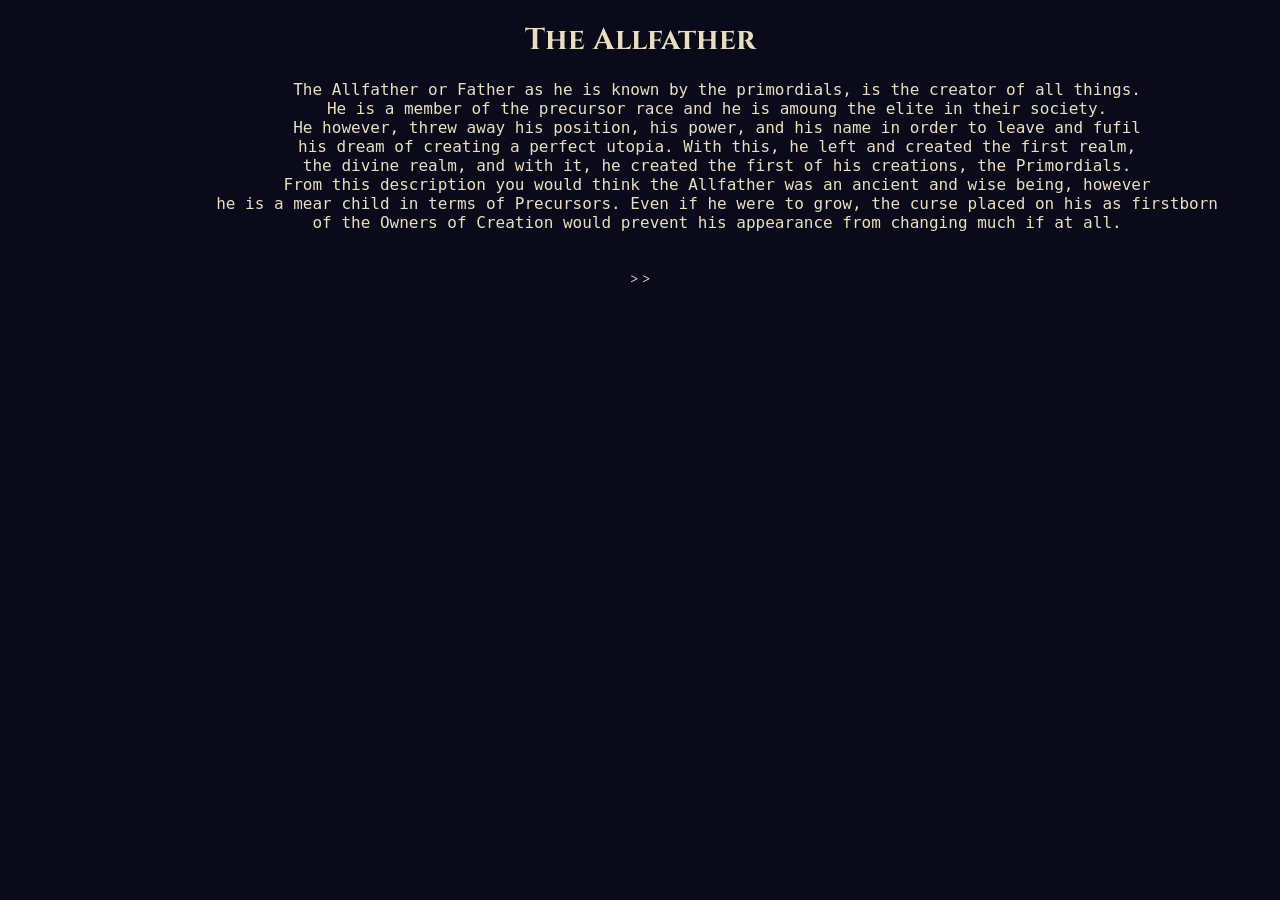
==== ChroniclesOfAlruxis/index.html @ 1fa232ad "Add files via upload" ====
<!DOCTYPE html>
    <html>
        <head>
            <title>My Creation</title>
            <link rel="stylesheet" href = style.css>
        </head>
        <body>
            <h1 class="title">The Allfather</h1>
            <pre>
                The Allfather or Father as he is known by the primordials, is the creator of all things.
                He is a member of the precursor race and he is amoung the elite in their society.
                He however, threw away his position, his power, and his name in order to leave and fufil
                his dream of creating a perfect utopia. With this, he left and created the first realm,
                the divine realm, and with it, he created the first of his creations, the Primordials.
                From this description you would think the Allfather was an ancient and wise being, however
                he is a mear child in terms of Precursors. Even if he were to grow, the curse placed on his as firstborn
                of the Owners of Creation would prevent his appearance from changing much if at all.
            </pre>
        </body>
    </html>>
</DOCTYPE>>
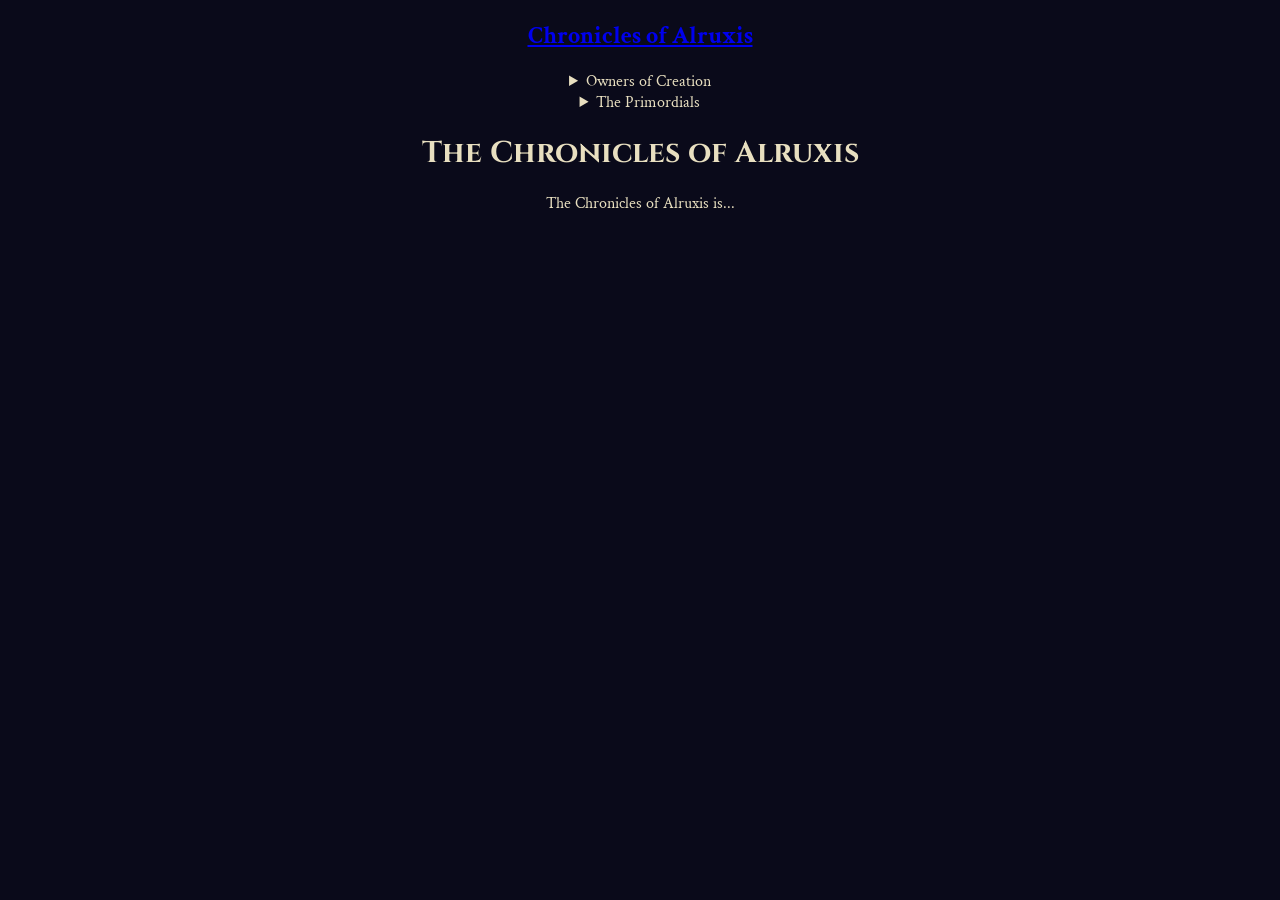
==== commit 654528dd: "Revise index.html for Chronicles of Alruxis Updated the title and structure of the HTML document, ad" ====
--- a/ChroniclesOfAlruxis/index.html
+++ b/ChroniclesOfAlruxis/index.html
@@ -1,21 +1,20 @@
 <!DOCTYPE html>
     <html>
         <head>
-            <title>My Creation</title>
-            <link rel="stylesheet" href = style.css>
+            <title>Chronicles of Alruxis</title>
+            <link rel="stylesheet" href = "style.css">
         </head>
         <body>
-            <h1 class="title">The Allfather</h1>
-            <pre>
-                The Allfather or Father as he is known by the primordials, is the creator of all things.
-                He is a member of the precursor race and he is amoung the elite in their society.
-                He however, threw away his position, his power, and his name in order to leave and fufil
-                his dream of creating a perfect utopia. With this, he left and created the first realm,
-                the divine realm, and with it, he created the first of his creations, the Primordials.
-                From this description you would think the Allfather was an ancient and wise being, however
-                he is a mear child in terms of Precursors. Even if he were to grow, the curse placed on his as firstborn
-                of the Owners of Creation would prevent his appearance from changing much if at all.
-            </pre>
+            <div id="sidebar-container"></div>
+
+            <div class="main-content">
+                <h1 class="title">The Chronicles of Alruxis</h1>
+                <div class="card">
+                    <p class="description" id="chronicles">
+                        The Chronicles of Alruxis is...
+                    </p>
+                </div>
+            </div>
+            <script src="sidebar.js"></script>
         </body>
-    </html>>
-</DOCTYPE>>+    </html>
--- a/ChroniclesOfAlruxis/style.css
+++ b/ChroniclesOfAlruxis/style.css
@@ -0,0 +1,15 @@
+@import url('https://fonts.googleapis.com/css2?family=Cinzel:wght@400;700;900&family=Crimson+Text:ital,wght@0,400;0,600;1,400&family=Uncial+Antiqua&display=swap');
+
+body
+{
+    text-align:center;
+    font-size:16px;
+    background-color:#0a0a1a;
+    color:#e8dfc0;
+    font-family:'Crimson Text', serif;
+}
+.title
+{
+    font-family:'Cinzel', serif;
+    font-size:30px;
+}
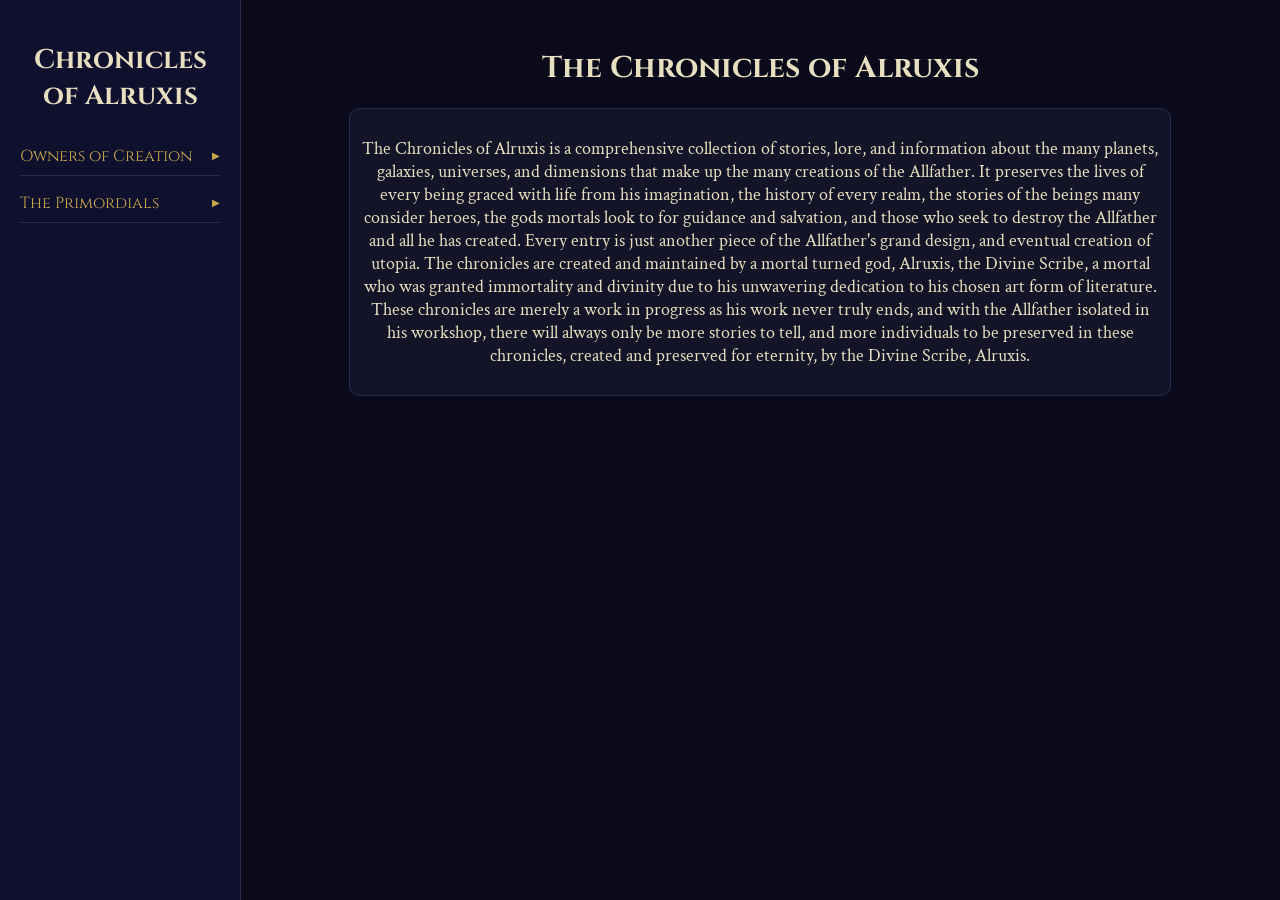
==== commit 5444b112: "Enhance description of Chronicles of Alruxis Expanded the description of 'The Chronicles of Alruxis'" ====
--- a/ChroniclesOfAlruxis/index.html
+++ b/ChroniclesOfAlruxis/index.html
@@ -11,7 +11,15 @@
                 <h1 class="title">The Chronicles of Alruxis</h1>
                 <div class="card">
                     <p class="description" id="chronicles">
-                        The Chronicles of Alruxis is...
+                        The Chronicles of Alruxis is a comprehensive collection of stories, lore, and information about the 
+                        many planets, galaxies, universes, and dimensions that make up the many creations of the Allfather.
+                        It preserves the lives of every being graced with life from his imagination, the history of every realm, the stories of the beings many consider heroes,
+                        the gods mortals look to for guidance and salvation, and those who seek to destroy the Allfather and all he has created.
+                        Every entry is just another piece of the Allfather's grand design, and eventual creation of utopia.
+                        The chronicles are created and maintained by a mortal turned god, Alruxis, the Divine Scribe, a mortal who was granted immortality and divinity
+                        due to his unwavering dedication to his chosen art form of literature. These chronicles are merely a work in progress
+                        as his work never truly ends, and with the Allfather isolated in his workshop, there will always only be more stories to tell,
+                        and more individuals to be preserved in these chronicles, created and preserved for eternity, by the Divine Scribe, Alruxis.
                     </p>
                 </div>
             </div>
--- a/ChroniclesOfAlruxis/style.css
+++ b/ChroniclesOfAlruxis/style.css
@@ -3,13 +3,120 @@
 body
 {
     text-align:center;
-    font-size:16px;
     background-color:#0a0a1a;
     color:#e8dfc0;
-    font-family:'Crimson Text', serif;
+}
+.card
+{
+    width:auto;
+    max-width:800px;
+    height:auto;
+    margin:20px auto;
+    padding:10px;
+    background-color:#141428;
+    border:1px solid #2a2a4a;
+    border-radius:10px;
 }
 .title
 {
     font-family:'Cinzel', serif;
     font-size:30px;
-}+}
+.description
+{
+    font-family:'Crimson Text', serif;
+    font-size:18px;
+}
+.sidebar
+{
+    position:fixed;
+    left:0;
+    top:0;
+    width:200px;
+    height:100%;
+    background-color:#0f0f2e;
+    border-right:1px solid #2a2a4a;
+    padding:20px;
+    overflow-y:auto;
+}
+.sidebar-title
+{
+    font-family:"Cinzel", serif;
+    font-size:18px;
+    margin-bottom:16px;
+    color:#e8dfc0;
+    text-decoration:none;
+}
+.sidebar-title:hover
+{
+    text-decoration:underline;
+    color:inherit;
+}
+.main-content 
+{
+    margin-left: 240px;
+    padding: 20px;
+}
+.nav-list
+{
+    list-style:none;
+    padding:0;
+    margin:0;
+}
+.nav-section summary
+{
+    list-style:none;
+}
+.nav-section summary::-webkit-details-marker
+{
+    display:none;
+}
+.nav-header 
+{
+    font-family: 'Cinzel', serif;
+    font-size: 16px;
+    color: #c9a84c;
+    cursor: pointer;
+    padding: 8px 0;
+    border-bottom: 1px solid #2a2a4a;
+    margin-bottom: 8px;
+    display: flex;
+    justify-content: space-between;
+    align-items: center;
+}
+.nav-header::after 
+{
+    content: '▶';
+    font-size: 10px;
+    transition: transform 0.3s ease;
+}
+details[open] .nav-header::after 
+{
+    transform: rotate(90deg);
+}
+.nav-list {
+    list-style: none;
+    padding: 0 0 0 12px;
+    margin: 0 0 12px 0;
+    animation: fadeIn 0.3s ease;
+}
+@keyframes fadeIn 
+{
+    from { opacity: 0; transform: translateY(-5px); }
+    to { opacity: 1; transform: translateY(0); }
+}
+.nav-list a 
+{
+    font-family: 'Crimson Text', serif;
+    font-size: 15px;
+    color: #a89060;
+    text-decoration: none;
+    display: block;
+    padding: 4px 0;
+}
+.nav-list a:hover 
+{
+    color: #e8dfc0;
+    padding-left: 4px;
+    transition: padding 0.2s ease;
+}
